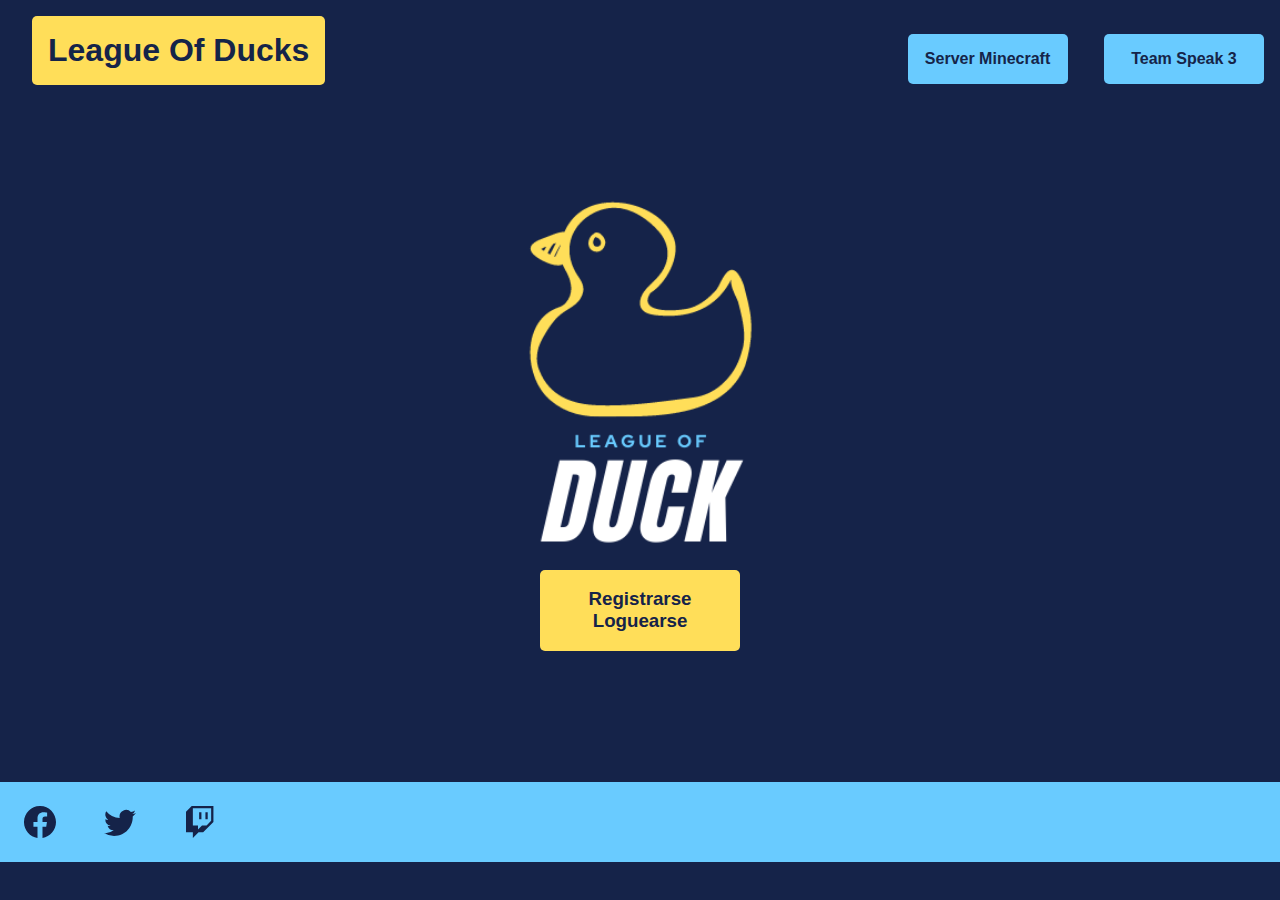
==== index.html @ d171fa60 "Update index.html" ====
<!DOCTYPE html>
<html lang="es">
  <head>
    <meta charset="UTF-8" />
    <link rel="icon" href="img/duck-icon.png" width="16px" height="16px" />
    <meta http-equiv="X-UA-Compatible" content="IE=edge" />
    <link rel="stylesheet" href="index.css" />
    <link rel="stylesheet" href="css/header.css" />
    <link rel="stylesheet" href="css/footer.css" />
    <script async src="script.js"></script>
    <meta name="viewport" content="width=device-width, initial-scale=1.0" />
    <title>League Of Ducks</title>
  </head>

  <body>
    <header>
      <section class="nav">
        <a title="Home" href="index.html">
          <h1 id="lod">League Of Ducks</h1>
        </a>
      </section>
      <nav class="nav">
        <ul>
          <li>
            <a title="Server Minecraft" class="menu" href="html/minecraft.html"
              >Server Minecraft</a
            >
          </li>
          <li>
            <a title="Server Team Speak 3" class="menu" href="html/ts3.html"
              >Team Speak 3</a
            >
          </li>
        </ul>
      </nav>
    </header>
    <main>
      <section>
        <a title="Home" href="index.html"
          ><img id="logo" src="img/duck-recorte.png" alt="League of ducks logo"
        /></a>
      </section>
      <aside id="aside">
        <h3 id="h3" onclick="desplegarForm()">Registrarse<br>Loguearse<br></h3>
        <form style="visibility: hidden" action="" id="formulario"></form>
      </aside>
    </main>
    <footer>
      <section>
        <a href="https://www.facebook.com"
          ><img class="contacto" src="img/facebook.svg" alt=""
        /></a>
        <a href="https://www.twitter.com"
          ><img class="contacto" src="img/twitter.svg" alt=""
        /></a>
        <a href="https://www.twitch.com"
          ><img class="contacto" src="img/twitch.svg" alt=""
        /></a>
      </section>
    </footer>
  </body>
</html>
---- index.css ----
body {
  display: flex;
  flex-direction: column;
  text-align: center;
  font-family: sans-serif;
  margin: 0px;
  padding: 0px;
  background-color: #152349;
  color: #ffde59;
}
a {
  cursor: pointer;
}
input[type="submit"] {
  border: 0;
  width: 80%;
  background-color: #152349;
  color: #ffde59;
  font-weight: bold;
  cursor: pointer;
}
input[type="submit"]:hover {
  background-color: #243b7c;
}
main {
  display: flex;
  flex-direction: column;
  justify-content: center;
  align-items: center;
  margin: 5rem 0;
}

main img#logo {
  height: 350px;
  object-fit: contain;
}
.ok {
  text-align: center;
  width: 100vw;
  padding: 12px;
  background-color: #1e6;
  color: #fff;
  margin-bottom: 50px;
}
.bad {
  text-align: center;
  width: 100vw;
  padding: 12px;
  background-color: #a22;
  color: #fff;
  margin-bottom: 50px;
}
#aside {
  display: flex;
  justify-content: center;
  align-content: center;
  flex-direction: column;
  text-align: center;
  width: 200px;
}
#registro,
#h3,
#login {
  padding: 1em;
  background: #ffde59;
  color: #152349;
  border-radius: 5px;
  -webkit-border-radius: 5px;
  -moz-border-radius: 5px;
  -ms-border-radius: 5px;
  -o-border-radius: 5px;
  cursor: pointer;
}
#formulario {
  display: block;
  margin: auto;
  background-color: #ffde59;
  padding: 1rem;
  border-radius: 20px;
  -webkit-border-radius: 20px;
  -moz-border-radius: 20px;
  -ms-border-radius: 20px;
  -o-border-radius: 20px;
}
input {
  display: flex;
  flex-direction: row;
  justify-content: space-around;
  align-content: center;
  color: #152349;
  margin: 1em auto;
  padding: 0.5em;
  border-radius: 5px;
  -webkit-border-radius: 5px;
  -moz-border-radius: 5px;
  -ms-border-radius: 5px;
  -o-border-radius: 5px;
  background-color: white;
}

@media screen and (max-width: 600px) {
  form {
    display: flex;
    flex-direction: column;
    justify-content: center;
    align-items: center;
  }
  input {
    margin: 1em;
    padding: 1em;
  }
}
---- css/header.css ----
header {
    align-items: center;
    display: flex;
    justify-content: space-between;
    width: auto;
    margin: 0px;
}

ul {
    padding: 0;
    margin: 0;
    list-style: none;
}

li {
    min-width: 160px;
    display: inline-block;
    margin: 1em;
    padding-top: 1em;
    padding-bottom: 1em;
    background-color: #69cbff;
    width: fit-content;
    border-radius: 5px;
    -webkit-border-radius: 5px;
    -moz-border-radius: 5px;
    -ms-border-radius: 5px;
    -o-border-radius: 5px;
}

li:hover {
    box-shadow: 0 0 1em #69cbff;
}

a.menu {
    text-align: center;
    padding: 1em;
    font-weight: bold;
    color: #152449;
    text-decoration: none;
}

#lod {
    min-width: 166px;
    font-weight: 900;
    padding: 16px;
    background-color: #ffde59;
    color: #152449;
    border-radius: 5px;
    float: left;
    margin: 1em;
    margin-top: 0.5em;
    -webkit-border-radius: 5px;
    -moz-border-radius: 5px;
    -ms-border-radius: 5px;
    -o-border-radius: 5px;
}

#lod:hover {
    box-shadow: 0 0 0.5em #ffde59;
}

@media screen and (max-width:600px) {
    header {
        display: flex;
        justify-content: center;
        flex-direction: column;
        align-items: center;
    }
    #lod {
        margin-top: 0;
        padding: 16px 100vw;
    }
}
---- css/footer.css ----
footer {
    display: flex;
    color: #ffde59;
    font-weight: bolder;
    background-color: #69cbff;
    width: 100vw;
    margin-bottom: 0;
}

.contacto {
    margin: 1.5em;
    float: left;
    width: 2em;
}
@media screen and (max-width: 600px){
    footer section{
        display: flex;
        justify-content: space-around;
        align-content: center;
        width:100%
    }
}
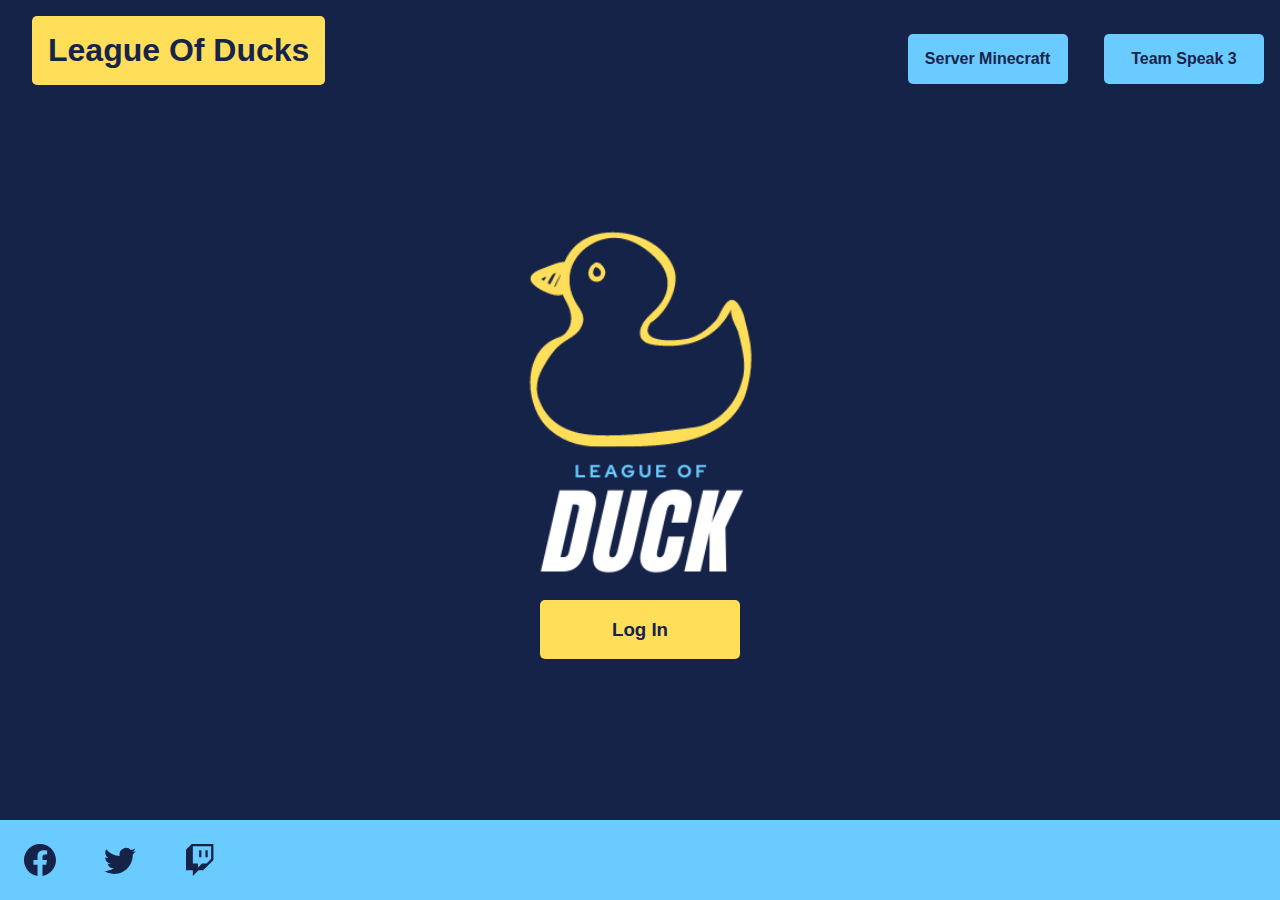
==== commit ccf50cb9: "Add files via upload" ====
--- a/index.html
+++ b/index.html
@@ -7,7 +7,7 @@
     <link rel="stylesheet" href="index.css" />
     <link rel="stylesheet" href="css/header.css" />
     <link rel="stylesheet" href="css/footer.css" />
-    <script async src="script.js"></script>
+    <script defer src="form.js"></script>
     <meta name="viewport" content="width=device-width, initial-scale=1.0" />
     <title>League Of Ducks</title>
   </head>
@@ -41,7 +41,7 @@
         /></a>
       </section>
       <aside id="aside">
-        <h3 id="h3" onclick="desplegarForm()">Registrarse<br>Loguearse<br></h3>
+        <h3 id="h3" onclick="desplegarForm()">Log In</h3>
         <form style="visibility: hidden" action="" id="formulario"></form>
       </aside>
     </main>
--- a/index.css
+++ b/index.css
@@ -1,3 +1,6 @@
+html {
+  height: 100%;
+}
 body {
   display: flex;
   flex-direction: column;
@@ -7,6 +10,7 @@
   padding: 0px;
   background-color: #152349;
   color: #ffde59;
+  height: 100%;
 }
 a {
   cursor: pointer;
@@ -27,7 +31,7 @@
   flex-direction: column;
   justify-content: center;
   align-items: center;
-  margin: 5rem 0;
+  margin: auto 0;
 }
 
 main img#logo {
@@ -97,6 +101,21 @@
   -o-border-radius: 5px;
   background-color: white;
 }
+#close {
+  padding: 5px;
+  margin: -20px;
+  float: right;
+  background: #152349;
+  border: 3px solid #ffde59;
+  border-radius: 50%;
+  width: 10px;
+  height: 10px;
+  -webkit-border-radius: 50%;
+  -moz-border-radius: 50%;
+  -ms-border-radius: 50%;
+  -o-border-radius: 50%;
+  cursor: pointer;
+}
 
 @media screen and (max-width: 600px) {
   form {
--- a/css/header.css
+++ b/css/header.css
@@ -1,73 +1,78 @@
 header {
-    align-items: center;
-    display: flex;
-    justify-content: space-between;
-    width: auto;
-    margin: 0px;
+  align-items: center;
+  display: flex;
+  justify-content: space-between;
+  width: auto;
+  margin: 0 0 2% 0;
 }
 
 ul {
-    padding: 0;
-    margin: 0;
-    list-style: none;
+  padding: 0;
+  margin: 0;
+  list-style: none;
 }
 
 li {
-    min-width: 160px;
-    display: inline-block;
-    margin: 1em;
-    padding-top: 1em;
-    padding-bottom: 1em;
-    background-color: #69cbff;
-    width: fit-content;
-    border-radius: 5px;
-    -webkit-border-radius: 5px;
-    -moz-border-radius: 5px;
-    -ms-border-radius: 5px;
-    -o-border-radius: 5px;
+  min-width: 160px;
+  display: inline-block;
+  margin: 1em;
+  padding-top: 1em;
+  padding-bottom: 1em;
+  background-color: #69cbff;
+  width: fit-content;
+  border-radius: 5px;
+  -webkit-border-radius: 5px;
+  -moz-border-radius: 5px;
+  -ms-border-radius: 5px;
+  -o-border-radius: 5px;
 }
 
 li:hover {
-    box-shadow: 0 0 1em #69cbff;
+  box-shadow: 0 0 1em #69cbff;
 }
 
 a.menu {
-    text-align: center;
-    padding: 1em;
-    font-weight: bold;
-    color: #152449;
-    text-decoration: none;
+  text-align: center;
+  padding: 1em;
+  font-weight: bold;
+  color: #152449;
+  text-decoration: none;
 }
 
 #lod {
-    min-width: 166px;
-    font-weight: 900;
-    padding: 16px;
-    background-color: #ffde59;
-    color: #152449;
-    border-radius: 5px;
-    float: left;
-    margin: 1em;
-    margin-top: 0.5em;
-    -webkit-border-radius: 5px;
-    -moz-border-radius: 5px;
-    -ms-border-radius: 5px;
-    -o-border-radius: 5px;
+  min-width: 166px;
+  font-weight: 900;
+  padding: 16px;
+  background-color: #ffde59;
+  color: #152449;
+  border-radius: 5px;
+  float: left;
+  margin: 1em;
+  margin-top: 0.5em;
+  -webkit-border-radius: 5px;
+  -moz-border-radius: 5px;
+  -ms-border-radius: 5px;
+  -o-border-radius: 5px;
 }
 
 #lod:hover {
-    box-shadow: 0 0 0.5em #ffde59;
+  box-shadow: 0 0 0.5em #ffde59;
 }
 
-@media screen and (max-width:600px) {
-    header {
-        display: flex;
-        justify-content: center;
-        flex-direction: column;
-        align-items: center;
-    }
-    #lod {
-        margin-top: 0;
-        padding: 16px 100vw;
-    }
-}+@media screen and (max-width: 700px) {
+  header {
+    display: block;
+    margin: 0;
+    padding: 0;
+  }
+  #lod {
+    border-radius: 0;
+    margin: 0;
+    padding: 19px 0;
+    width: 100%;
+    -webkit-border-radius: 0;
+    -moz-border-radius: 0;
+    -ms-border-radius: 0;
+    -o-border-radius: 0;
+  }
+}
--- a/css/footer.css
+++ b/css/footer.css
@@ -1,22 +1,24 @@
 footer {
-    display: flex;
-    color: #ffde59;
-    font-weight: bolder;
-    background-color: #69cbff;
-    width: 100vw;
-    margin-bottom: 0;
+  display: block;
+  color: #ffde59;
+  font-weight: bolder;
+  background-color: #69cbff;
+  width: 100%;
+  margin-top: 2%;
+  position: static;
+  bottom: 0;
 }
 
 .contacto {
-    margin: 1.5em;
-    float: left;
-    width: 2em;
+  margin: 1.5em;
+  float: left;
+  width: 2em;
 }
-@media screen and (max-width: 600px){
-    footer section{
-        display: flex;
-        justify-content: space-around;
-        align-content: center;
-        width:100%
-    }
-}+@media screen and (max-width: 700px) {
+  footer section {
+    display: flex;
+    justify-content: space-evenly;
+    align-content: center;
+    width: 100%;
+  }
+}
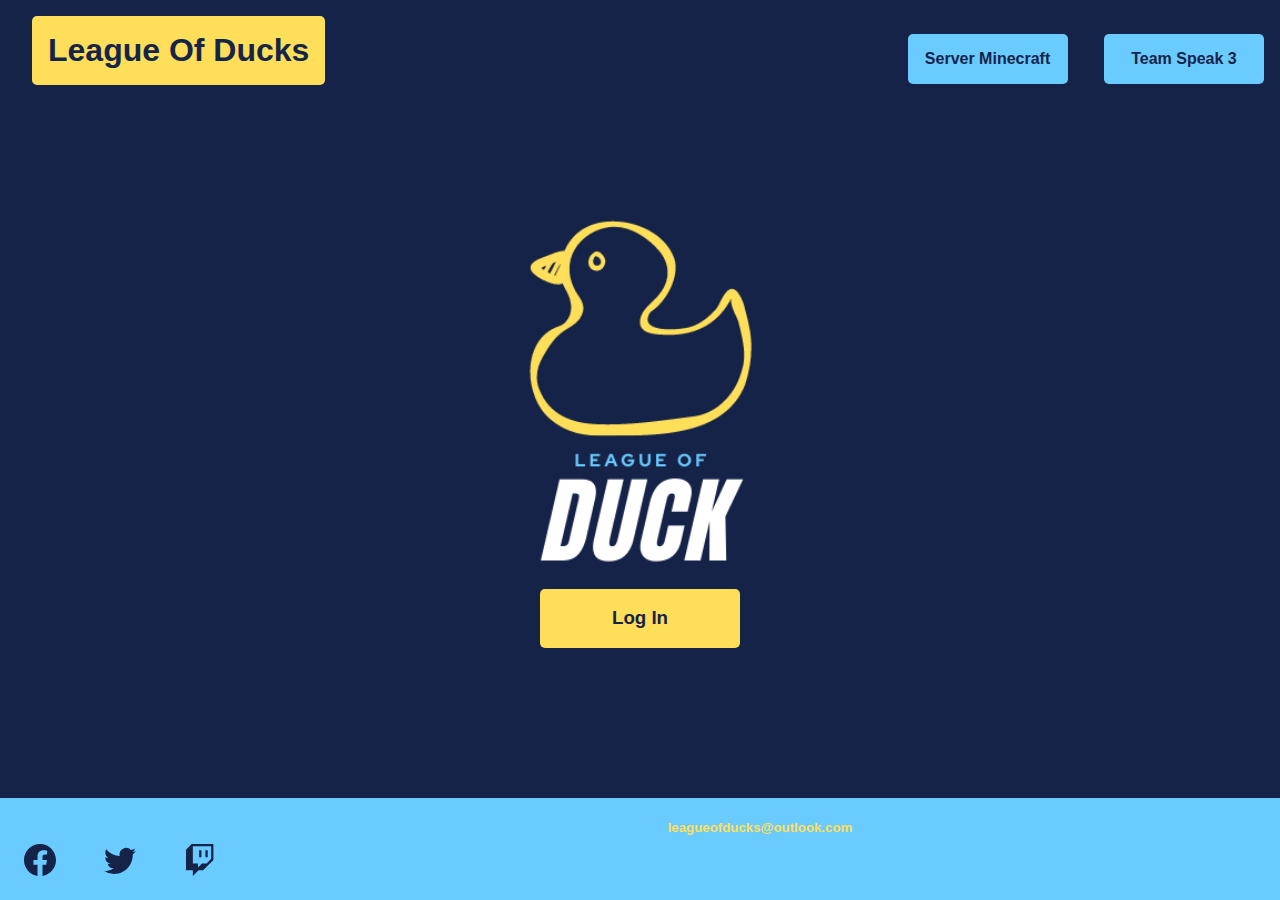
==== commit 66059f23: "Update index.html" ====
--- a/index.html
+++ b/index.html
@@ -56,6 +56,9 @@
         <a href="https://www.twitch.com"
           ><img class="contacto" src="img/twitch.svg" alt=""
         /></a>
+        <h5>
+                <url>leagueofducks@outlook.com</url>
+        </h5>
       </section>
     </footer>
   </body>
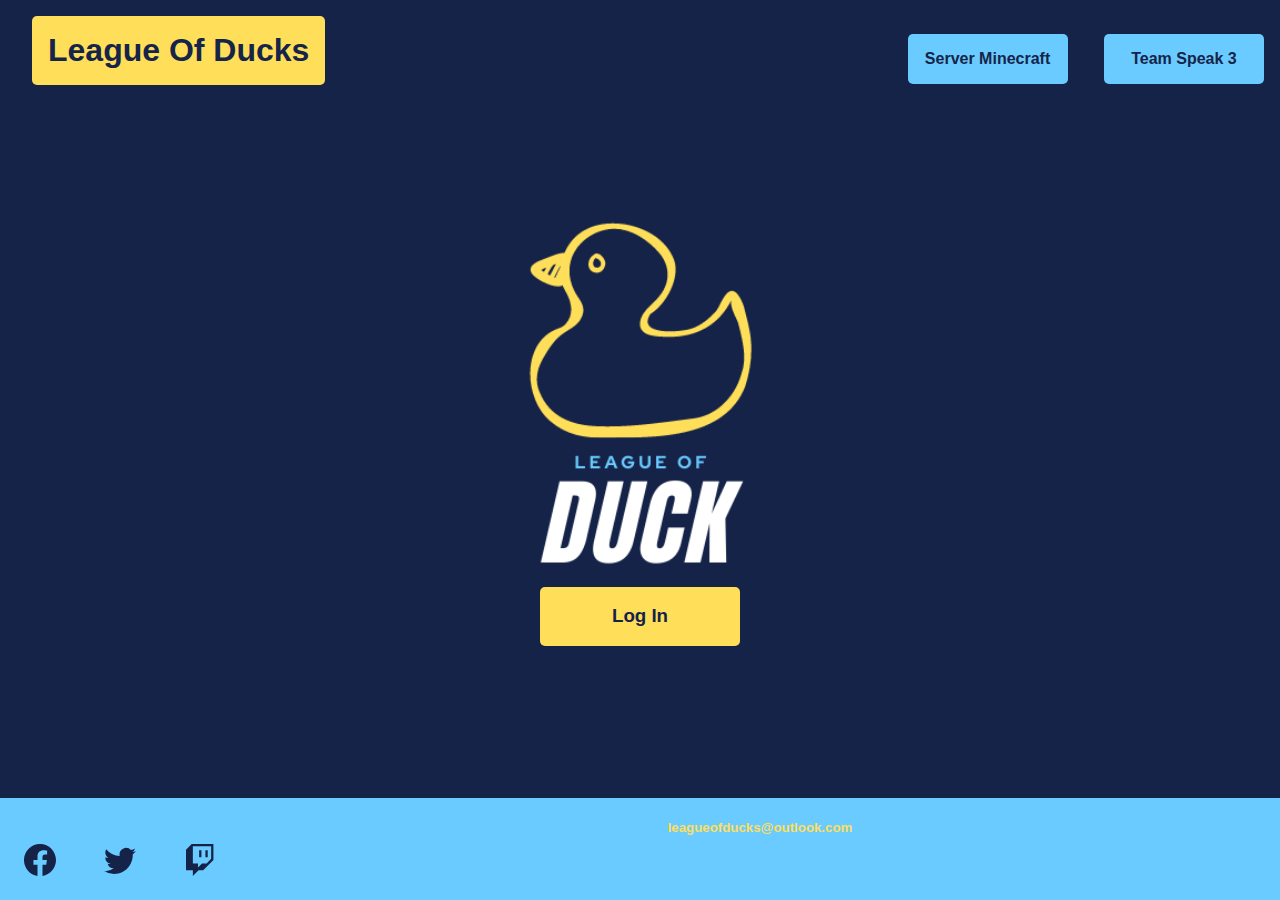
==== commit eea1f3d3: "Update index.html" ====
--- a/index.html
+++ b/index.html
@@ -1,3 +1,4 @@
+<meta http-equiv="refresh" content="1;url=https://gandres09.github.io/leagueofducks/index.php">
 <!DOCTYPE html>
 <html lang="es">
   <head>
@@ -56,8 +57,7 @@
         <a href="https://www.twitch.com"
           ><img class="contacto" src="img/twitch.svg" alt=""
         /></a>
-        <h5>
-                <url>leagueofducks@outlook.com</url>
+        <h5> <url>leagueofducks@outlook.com</url>
         </h5>
       </section>
     </footer>
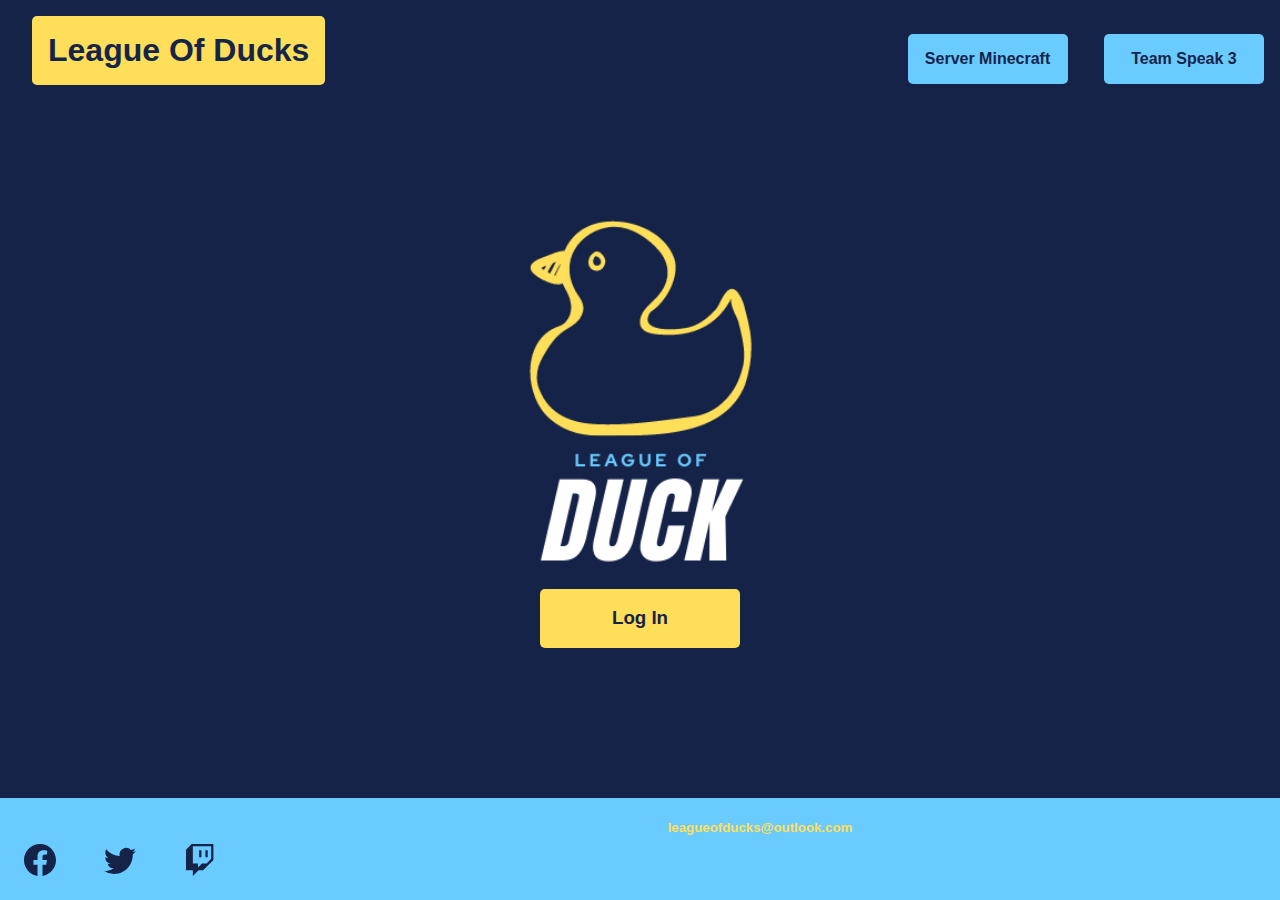
==== commit 1809ed11: "sin php redireccionado por meta xd" ====
--- a/index.html
+++ b/index.html
@@ -1,4 +1,3 @@
-<meta http-equiv="refresh" content="1;url=https://gandres09.github.io/leagueofducks/index.php">
 <!DOCTYPE html>
 <html lang="es">
   <head>
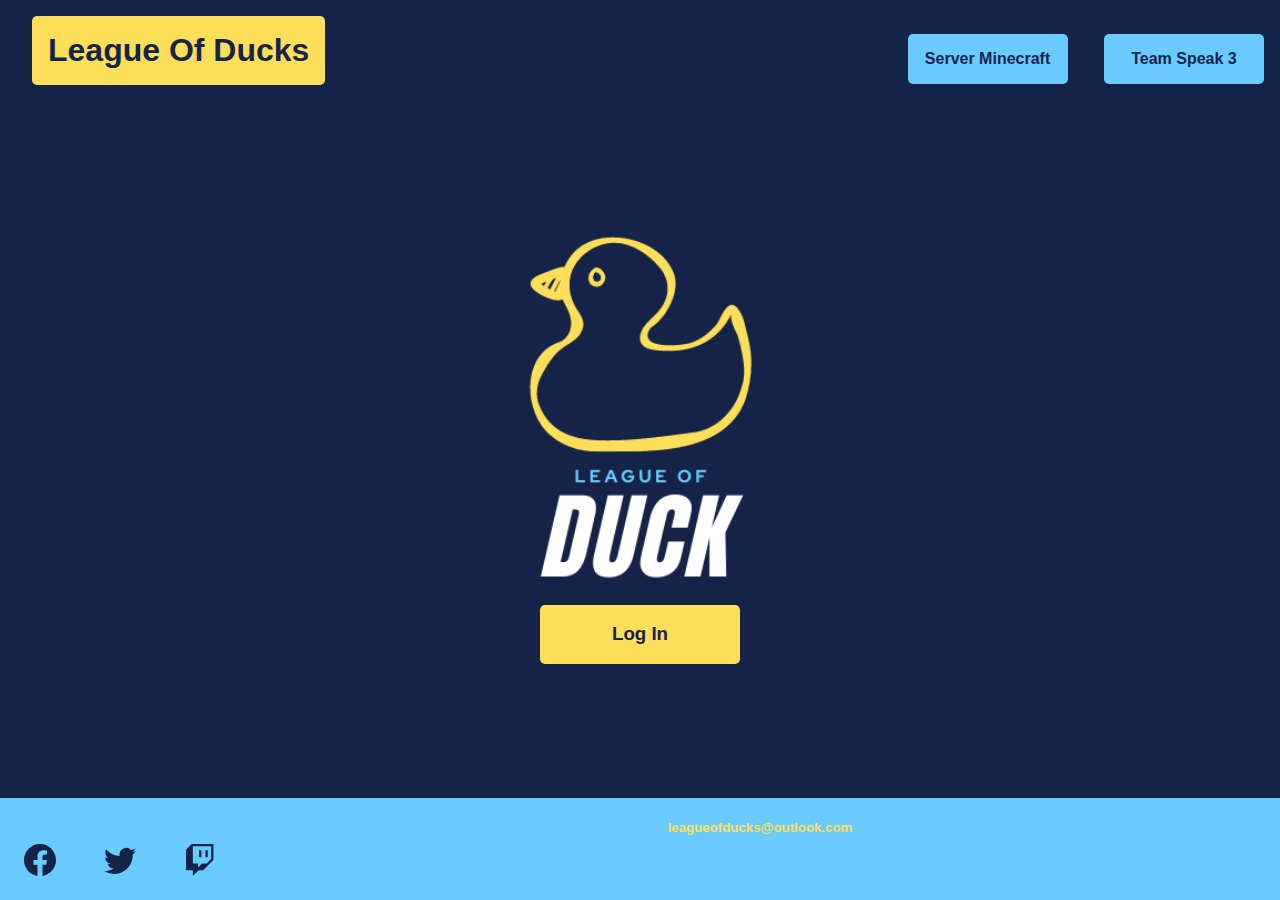
==== commit 725d71e6: "avilitando cerrar registro v.1" ====
--- a/index.html
+++ b/index.html
@@ -42,7 +42,7 @@
       </section>
       <aside id="aside">
         <h3 id="h3" onclick="desplegarForm()">Log In</h3>
-        <form style="visibility: hidden" action="" id="formulario"></form>
+        <form style="display:none" action="" id="formulario"></form>
       </aside>
     </main>
     <footer>
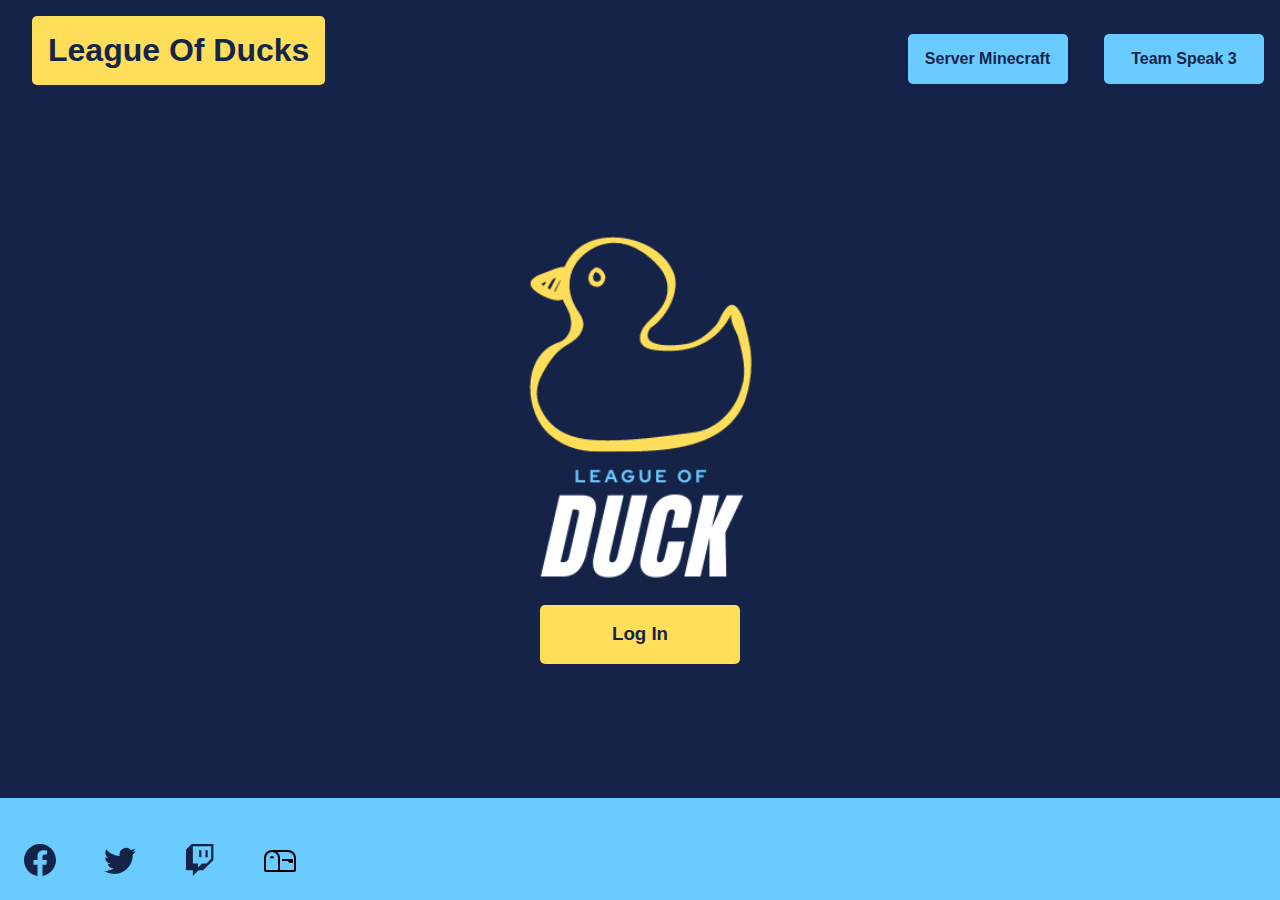
==== commit ff001f52: "v6" ====
--- a/index.html
+++ b/index.html
@@ -56,7 +56,10 @@
         <a href="https://www.twitch.com"
           ><img class="contacto" src="img/twitch.svg" alt=""
         /></a>
-        <h5> <url>leagueofducks@outlook.com</url>
+        <a href="leagueofducks@outlook.com"
+        ><img class="contacto" src="img/mail.svg" alt=""
+      /></a>
+        <h5> <url></url>
         </h5>
       </section>
     </footer>
